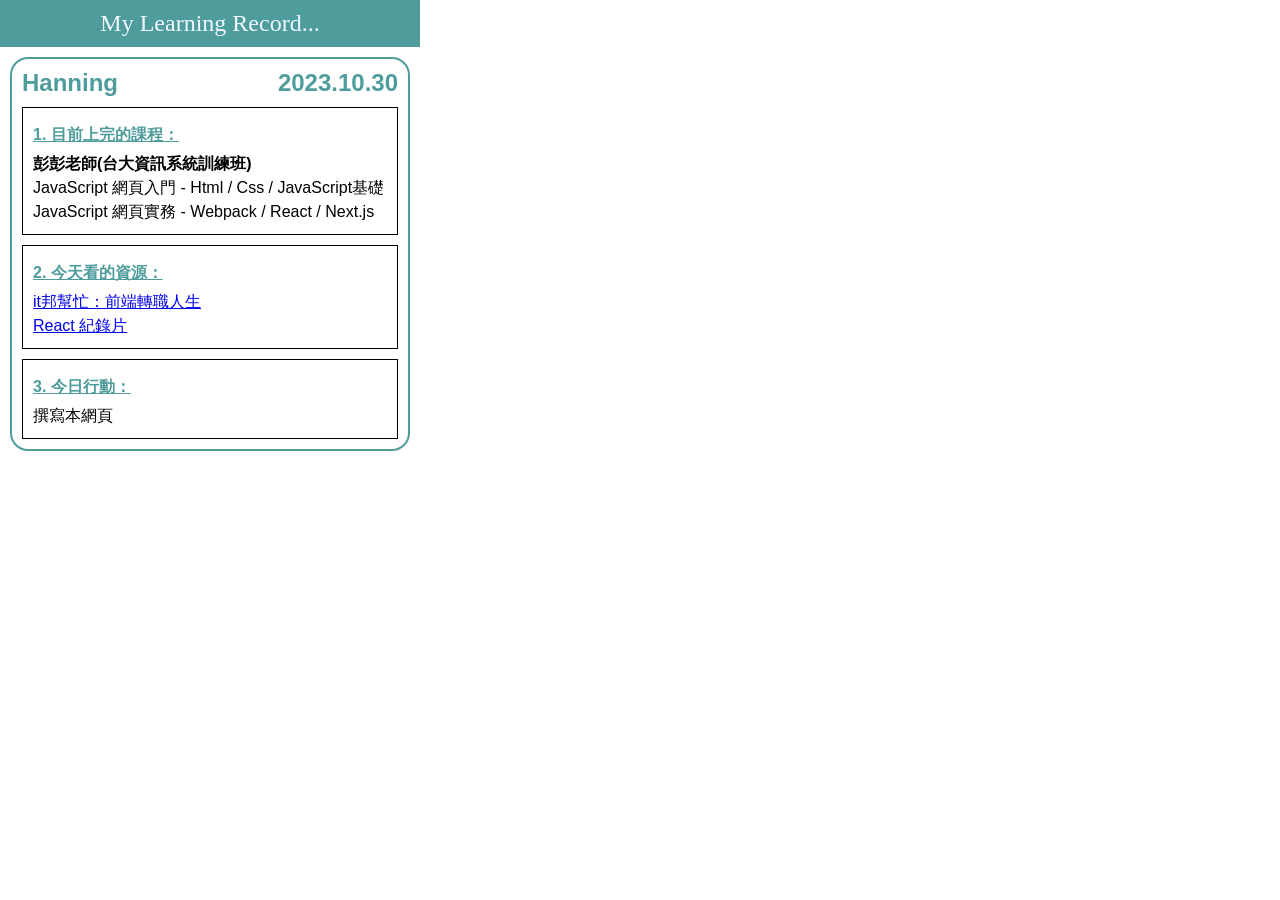
==== index.html @ 05cccd00 "change files name" ====
<!DOCTYPE html>
<html lang="en">
<head>
    <meta charset="UTF-8">
    <meta name="viewport" content="width=, initial-scale=1.0">
    <link rel="stylesheet" href="home.css">
    <link href="https://fonts.cdnfonts.com/css/public-pixel" rel="stylesheet">
    <title>My Project</title>
</head>
<body>
    
    <div class="header">My Learning Record...</div>

    <div class="card-section">
        <div class="card-header">
            <div class="name">Hanning</div>
            <div class="timeCode">2023.10.30</div>
        </div>

        <div class="p-section">
            <div class="p-header">1. 目前上完的課程：</div>
            <strong>彭彭老師(台大資訊系統訓練班)</strong><br>
            JavaScript 網頁入門 - Html / Css / JavaScript基礎<br>
            JavaScript 網頁實務 - Webpack / React / Next.js<br>
        </div>

        <div class="p-section">
            <div class="p-header">2. 今天看的資源：</div>
            <a href="https://ithelp.ithome.com.tw/users/20162644/ironman/6495" target="_blank">
                it邦幫忙：前端轉職人生
            </a><br>
            <a href="https://youtu.be/8pDqJVdNa44?si=E3cDzOORL_n6Qt2W">
                React 紀錄片
            </a><br>
        </div>

        <div class="p-section">
            <div class="p-header">3. 今日行動：</div>
            撰寫本網頁
        </div>
    </div>

</body>
</html>
---- home.css ----
body{
    font-family: Arial, Helvetica, sans-serif, 'Microsoft JhengHei', '微軟正黑體', 'Microsoft YaHei';

    margin: 0;
    width: 420px;
}

.header{
    margin: 0px;
    padding: 10px;

    text-align: center;
    font-family: 'Public Pixel';
    font-size: 1.5rem;

    background-color:rgb(79, 156, 156);
    color: aliceblue;
}

.card-section{
    border: solid 2px rgb(79, 156, 156);
    border-radius: 18px;

    margin: 10px;
    padding: 0 10px;
}

.card-header{
    font-weight: bold;
    font-size: 1.5rem;
    color: rgb(79, 156, 156);
    padding-top: 10px;

    display: flex;
    justify-content: space-between;
}

.p-section{
    border: solid 1px black;
    margin: 10px 0;
    padding: 10px;

    line-height: 1.5rem;
}

.p-header{
    font-weight: bold;
    text-decoration: underline;
    color: rgb(79, 156, 156);
    padding: 5px 0;
}
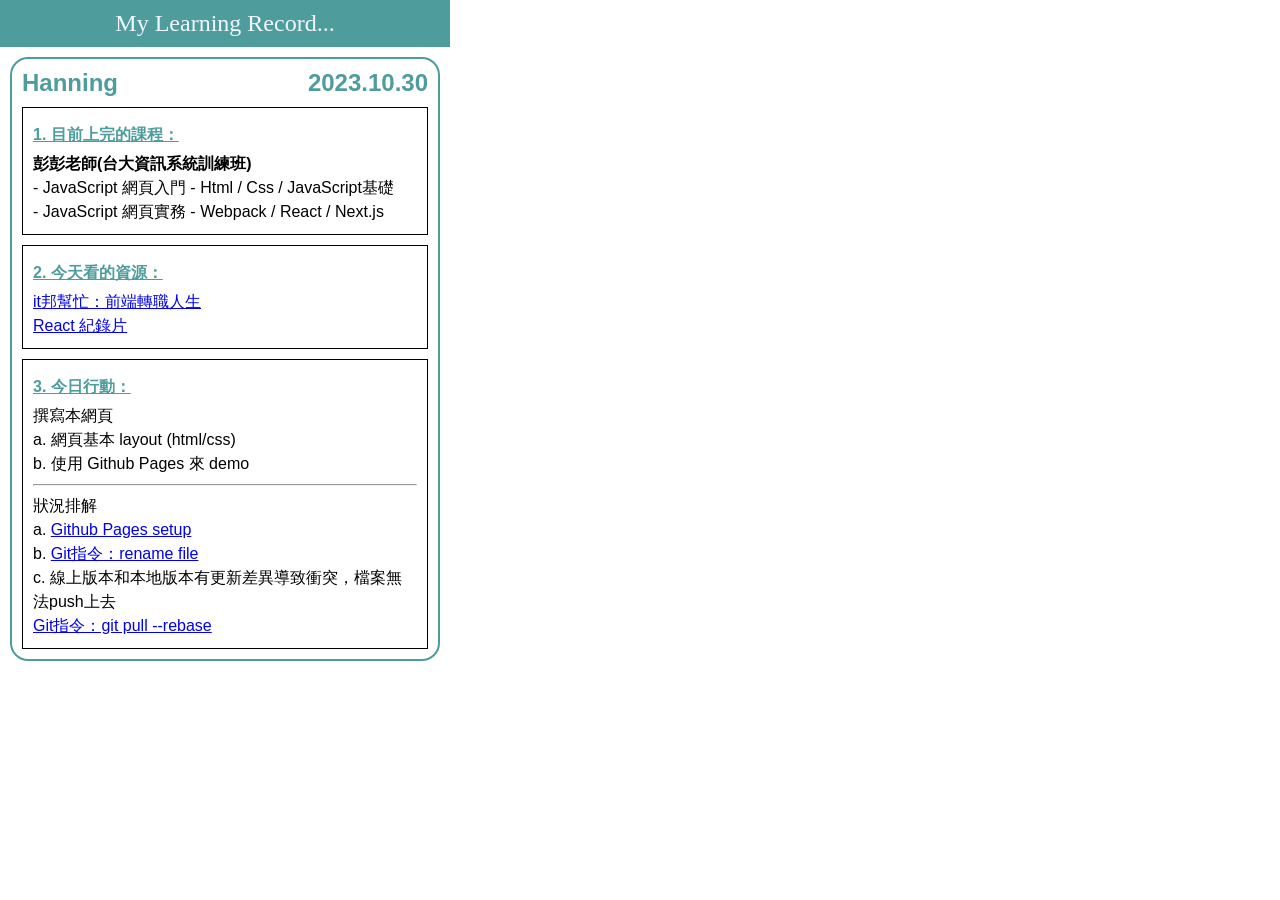
==== commit d54d6b0c: "update progress" ====
--- a/index.html
+++ b/index.html
@@ -3,7 +3,7 @@
 <head>
     <meta charset="UTF-8">
     <meta name="viewport" content="width=, initial-scale=1.0">
-    <link rel="stylesheet" href="home.css">
+    <link rel="stylesheet" href="index.css">
     <link href="https://fonts.cdnfonts.com/css/public-pixel" rel="stylesheet">
     <title>My Project</title>
 </head>
@@ -20,8 +20,8 @@
         <div class="p-section">
             <div class="p-header">1. 目前上完的課程：</div>
             <strong>彭彭老師(台大資訊系統訓練班)</strong><br>
-            JavaScript 網頁入門 - Html / Css / JavaScript基礎<br>
-            JavaScript 網頁實務 - Webpack / React / Next.js<br>
+            - JavaScript 網頁入門 - Html / Css / JavaScript基礎<br>
+            - JavaScript 網頁實務 - Webpack / React / Next.js<br>
         </div>
 
         <div class="p-section">
@@ -29,14 +29,28 @@
             <a href="https://ithelp.ithome.com.tw/users/20162644/ironman/6495" target="_blank">
                 it邦幫忙：前端轉職人生
             </a><br>
-            <a href="https://youtu.be/8pDqJVdNa44?si=E3cDzOORL_n6Qt2W">
+            <a href="https://youtu.be/8pDqJVdNa44?si=E3cDzOORL_n6Qt2W" target="_blank">
                 React 紀錄片
             </a><br>
         </div>
 
         <div class="p-section">
             <div class="p-header">3. 今日行動：</div>
-            撰寫本網頁
+            撰寫本網頁<br>
+            a. 網頁基本 layout (html/css)<br>
+            b. 使用 Github Pages 來 demo<br>
+            <hr>
+            狀況排解<br>
+            a. <a href="https://pages.github.com" target="_blank">
+                Github Pages setup
+            </a><br>
+            b. <a href="https://zlargon.gitbooks.io/git-tutorial/content/file/rename.html" target="_blank">
+                Git指令：rename file
+            </a><br>
+            c. 線上版本和本地版本有更新差異導致衝突，檔案無法push上去<br>
+            <a href="https://zlargon.gitbooks.io/git-tutorial/content/file/rename.html" target="_blank">
+                Git指令：git pull --rebase
+            </a><br>
         </div>
     </div>
 
--- a/index.css
+++ b/index.css
@@ -0,0 +1,51 @@
+body{
+    font-family: Arial, Helvetica, sans-serif, 'Microsoft JhengHei', '微軟正黑體', 'Microsoft YaHei';
+
+    margin: 0;
+    width: 450px;
+}
+
+.header{
+    margin: 0px;
+    padding: 10px;
+
+    text-align: center;
+    font-family: 'Public Pixel';
+    font-size: 1.5rem;
+
+    background-color:rgb(79, 156, 156);
+    color: aliceblue;
+}
+
+.card-section{
+    border: solid 2px rgb(79, 156, 156);
+    border-radius: 18px;
+
+    margin: 10px;
+    padding: 0 10px;
+}
+
+.card-header{
+    font-weight: bold;
+    font-size: 1.5rem;
+    color: rgb(79, 156, 156);
+    padding-top: 10px;
+
+    display: flex;
+    justify-content: space-between;
+}
+
+.p-section{
+    border: solid 1px black;
+    margin: 10px 0;
+    padding: 10px;
+
+    line-height: 1.5rem;
+}
+
+.p-header{
+    font-weight: bold;
+    text-decoration: underline;
+    color: rgb(79, 156, 156);
+    padding: 5px 0;
+}
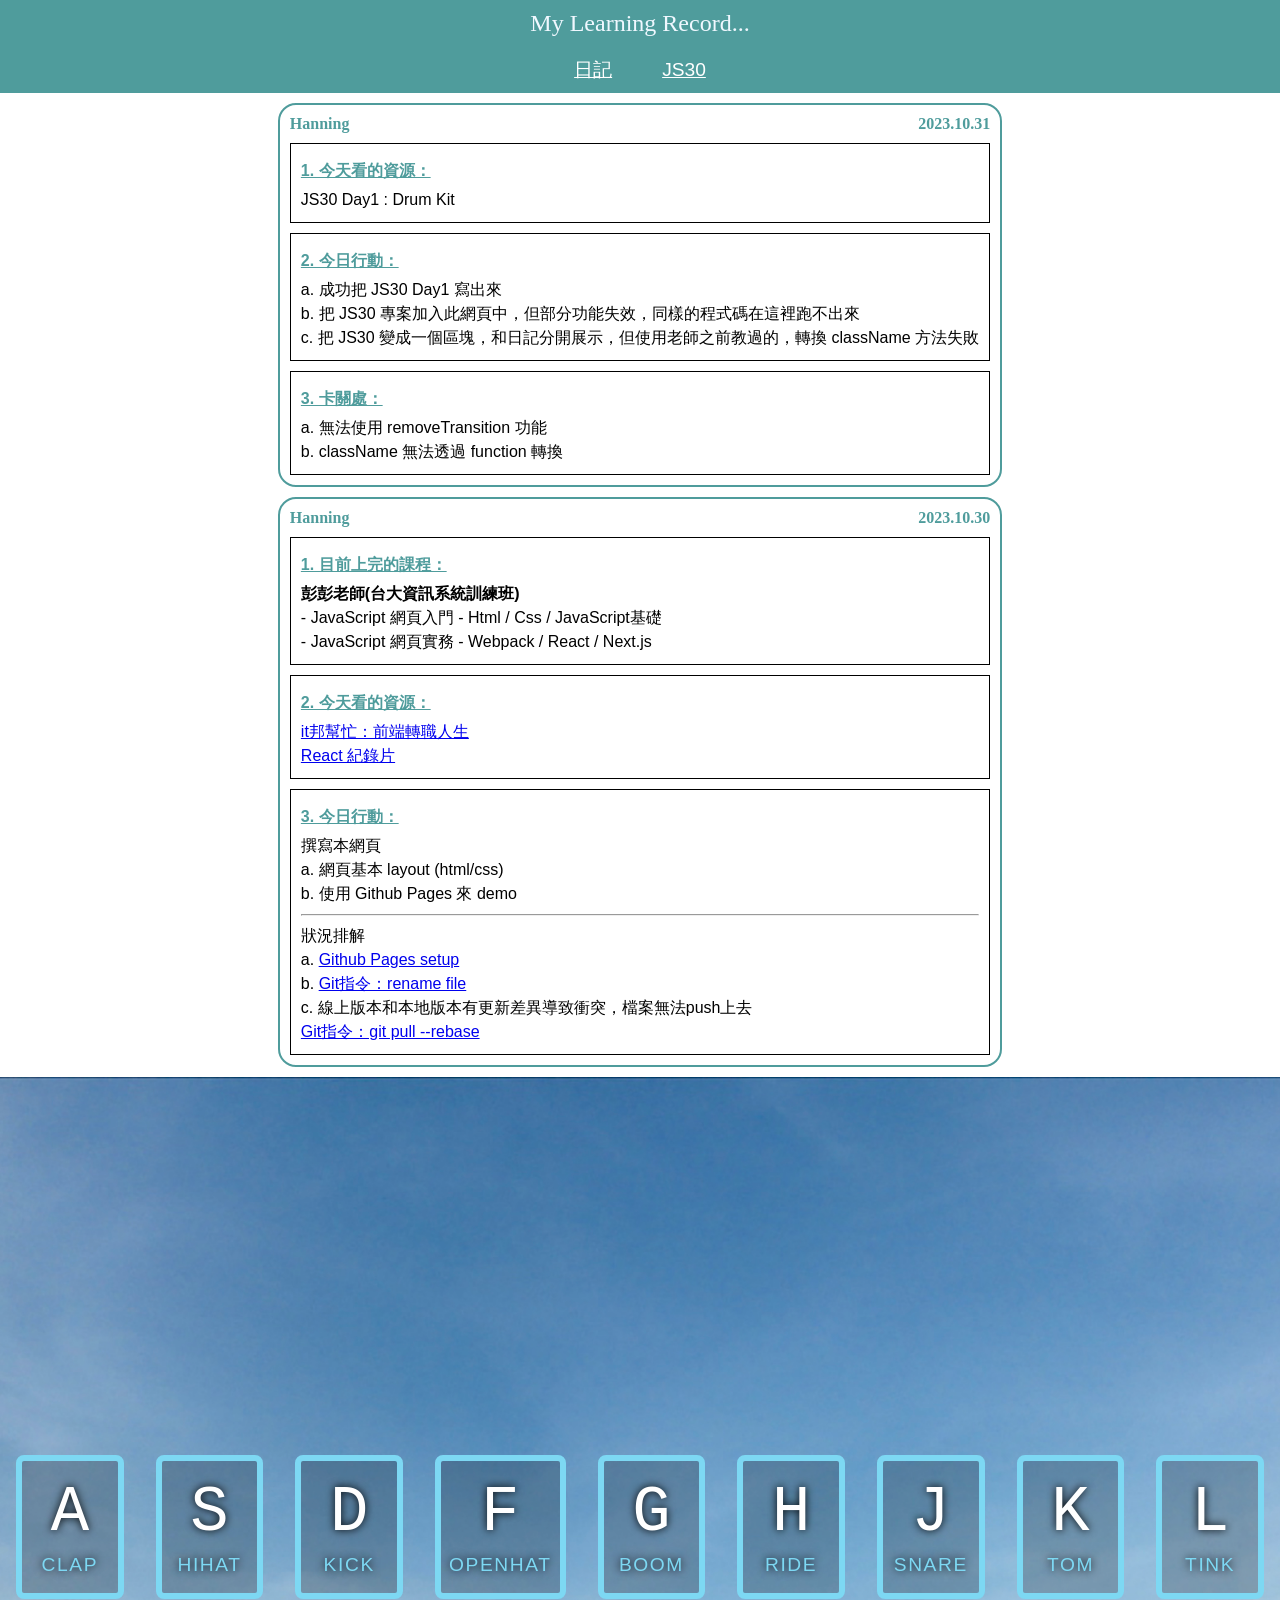
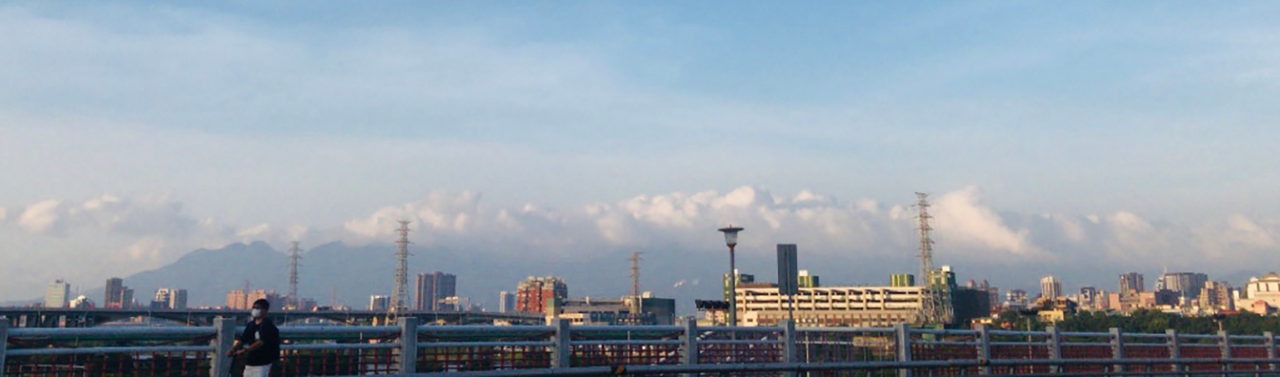
==== commit b06db53d: "today's progress" ====
--- a/index.html
+++ b/index.html
@@ -2,55 +2,146 @@
 <html lang="en">
 <head>
     <meta charset="UTF-8">
-    <meta name="viewport" content="width=, initial-scale=1.0">
+    <meta name="viewport" content="initial-scale=1.0">
     <link rel="stylesheet" href="index.css">
     <link href="https://fonts.cdnfonts.com/css/public-pixel" rel="stylesheet">
+    <script src="index.js"></script>
     <title>My Project</title>
 </head>
 <body>
     
-    <div class="header">My Learning Record...</div>
-
-    <div class="card-section">
-        <div class="card-header">
-            <div class="name">Hanning</div>
-            <div class="timeCode">2023.10.30</div>
+    <div class="root">
+        <div class="header">My Learning Record...</div>
+        <div class="nav">
+            <div class="nav-item" onclick="showDiary();">日記</div>
+            <div class="nav-item" onclick="showJS30();">JS30</div>
         </div>
 
-        <div class="p-section">
-            <div class="p-header">1. 目前上完的課程：</div>
-            <strong>彭彭老師(台大資訊系統訓練班)</strong><br>
-            - JavaScript 網頁入門 - Html / Css / JavaScript基礎<br>
-            - JavaScript 網頁實務 - Webpack / React / Next.js<br>
+        <div class="diary">
+
+            <!-- 2023.10.31 -->
+            <div class="card-section">
+                <div class="card-header">
+                    <div class="name">Hanning</div>
+                    <div class="timeCode">2023.10.31</div>
+                </div>
+
+                <div class="p-section">
+                    <div class="p-header">1. 今天看的資源：</div>
+                    JS30 Day1 : Drum Kit<br>
+                </div>
+
+                <div class="p-section">
+                    <div class="p-header">2. 今日行動：</div>
+                    a. 成功把 JS30 Day1 寫出來<br>
+                    b. 把 JS30 專案加入此網頁中，但部分功能失效，同樣的程式碼在這裡跑不出來<br>
+                    c. 把 JS30 變成一個區塊，和日記分開展示，但使用老師之前教過的，轉換 className 方法失敗<br>
+                </div>
+
+                <div class="p-section">
+                    <div class="p-header">3. 卡關處：</div>
+                    a. 無法使用 removeTransition 功能<br>
+                    b. className 無法透過 function 轉換
+                </div>
+            </div>
+            
+            <!-- 2023.10.30 -->
+            <div class="card-section">
+                <div class="card-header">
+                    <div class="name">Hanning</div>
+                    <div class="timeCode">2023.10.30</div>
+                </div>
+
+                <div class="p-section">
+                    <div class="p-header">1. 目前上完的課程：</div>
+                    <strong>彭彭老師(台大資訊系統訓練班)</strong><br>
+                    - JavaScript 網頁入門 - Html / Css / JavaScript基礎<br>
+                    - JavaScript 網頁實務 - Webpack / React / Next.js<br>
+                </div>
+
+                <div class="p-section">
+                    <div class="p-header">2. 今天看的資源：</div>
+                    <a href="https://ithelp.ithome.com.tw/users/20162644/ironman/6495" target="_blank">
+                        it邦幫忙：前端轉職人生
+                    </a><br>
+                    <a href="https://youtu.be/8pDqJVdNa44?si=E3cDzOORL_n6Qt2W" target="_blank">
+                        React 紀錄片
+                    </a><br>
+                </div>
+
+                <div class="p-section">
+                    <div class="p-header">3. 今日行動：</div>
+                    撰寫本網頁<br>
+                    a. 網頁基本 layout (html/css)<br>
+                    b. 使用 Github Pages 來 demo<br>
+                    <hr>
+                    狀況排解<br>
+                    a. <a href="https://pages.github.com" target="_blank">
+                        Github Pages setup
+                    </a><br>
+                    b. <a href="https://zlargon.gitbooks.io/git-tutorial/content/file/rename.html" target="_blank">
+                        Git指令：rename file
+                    </a><br>
+                    c. 線上版本和本地版本有更新差異導致衝突，檔案無法push上去<br>
+                    <a href="https://zlargon.gitbooks.io/git-tutorial/content/file/rename.html" target="_blank">
+                        Git指令：git pull --rebase
+                    </a><br>
+                </div>
+            </div>
+
         </div>
 
-        <div class="p-section">
-            <div class="p-header">2. 今天看的資源：</div>
-            <a href="https://ithelp.ithome.com.tw/users/20162644/ironman/6495" target="_blank">
-                it邦幫忙：前端轉職人生
-            </a><br>
-            <a href="https://youtu.be/8pDqJVdNa44?si=E3cDzOORL_n6Qt2W" target="_blank">
-                React 紀錄片
-            </a><br>
-        </div>
-
-        <div class="p-section">
-            <div class="p-header">3. 今日行動：</div>
-            撰寫本網頁<br>
-            a. 網頁基本 layout (html/css)<br>
-            b. 使用 Github Pages 來 demo<br>
-            <hr>
-            狀況排解<br>
-            a. <a href="https://pages.github.com" target="_blank">
-                Github Pages setup
-            </a><br>
-            b. <a href="https://zlargon.gitbooks.io/git-tutorial/content/file/rename.html" target="_blank">
-                Git指令：rename file
-            </a><br>
-            c. 線上版本和本地版本有更新差異導致衝突，檔案無法push上去<br>
-            <a href="https://zlargon.gitbooks.io/git-tutorial/content/file/rename.html" target="_blank">
-                Git指令：git pull --rebase
-            </a><br>
+        <div class="JS30">
+            <div class="JS30-1">
+                <div class="keys">
+                    <div data-key="65" class="key">
+                    <kbd>A</kbd>
+                    <span class="sound">clap</span>
+                    </div>
+                    <div data-key="83" class="key">
+                    <kbd>S</kbd>
+                    <span class="sound">hihat</span>
+                    </div>
+                    <div data-key="68" class="key">
+                    <kbd>D</kbd>
+                    <span class="sound">kick</span>
+                    </div>
+                    <div data-key="70" class="key">
+                    <kbd>F</kbd>
+                    <span class="sound">openhat</span>
+                    </div>
+                    <div data-key="71" class="key">
+                    <kbd>G</kbd>
+                    <span class="sound">boom</span>
+                    </div>
+                    <div data-key="72" class="key">
+                    <kbd>H</kbd>
+                    <span class="sound">ride</span>
+                    </div>
+                    <div data-key="74" class="key">
+                    <kbd>J</kbd>
+                    <span class="sound">snare</span>
+                    </div>
+                    <div data-key="75" class="key">
+                    <kbd>K</kbd>
+                    <span class="sound">tom</span>
+                    </div>
+                    <div data-key="76" class="key">
+                    <kbd>L</kbd>
+                    <span class="sound">tink</span>
+                    </div>
+                </div>
+                
+                <audio data-key="65" src="./ref/JS30-1/sounds/clap.wav"></audio>
+                <audio data-key="83" src="./ref/JS30-1/sounds/hihat.wav"></audio>
+                <audio data-key="68" src="./ref/JS30-1/sounds/kick.wav"></audio>
+                <audio data-key="70" src="./ref/JS30-1/sounds/openhat.wav"></audio>
+                <audio data-key="71" src="./ref/JS30-1/sounds/boom.wav"></audio>
+                <audio data-key="72" src="./ref/JS30-1/sounds/ride.wav"></audio>
+                <audio data-key="74" src="./ref/JS30-1/sounds/snare.wav"></audio>
+                <audio data-key="75" src="./ref/JS30-1/sounds/tom.wav"></audio>
+                <audio data-key="76" src="./ref/JS30-1/sounds/tink.wav"></audio>
+            </div>
         </div>
     </div>
 
--- a/index.css
+++ b/index.css
@@ -1,11 +1,17 @@
 body{
     font-family: Arial, Helvetica, sans-serif, 'Microsoft JhengHei', '微軟正黑體', 'Microsoft YaHei';
+    margin: 0;
+}
 
-    margin: 0;
-    width: 450px;
+/* 公用區 */
+.root{
+    display: flex;
+    flex-direction: column;
+    align-items: center;
 }
 
 .header{
+    width: 100%;
     margin: 0px;
     padding: 10px;
 
@@ -15,6 +21,36 @@
 
     background-color:rgb(79, 156, 156);
     color: aliceblue;
+}
+
+.nav{
+    width: 100%;
+    padding: 10px 0;
+    background-color:rgb(79, 156, 156);
+
+    display: flex;
+    justify-content: center;
+    align-items: center;
+}
+
+.nav-item{
+    color: white;
+    text-decoration: underline;
+    font-size: 1.2rem;
+    padding: 0 25px;
+}
+
+.show{
+    display: block;
+}
+
+.hide{
+    display: none;
+}
+
+/* 日記區 */
+.diary{
+    display: block;
 }
 
 .card-section{
@@ -27,7 +63,9 @@
 
 .card-header{
     font-weight: bold;
-    font-size: 1.5rem;
+    font-size: 1rem;
+    font-family: 'Public Pixel';
+
     color: rgb(79, 156, 156);
     padding-top: 10px;
 
@@ -48,4 +86,59 @@
     text-decoration: underline;
     color: rgb(79, 156, 156);
     padding: 5px 0;
-}+}
+
+/* JS30 */
+.JS30{
+    width: 100%;
+    display: block;
+}
+
+/* JS30-1 */
+.JS30-1{
+    font-size: 10px;
+    background: url('./ref/JS30-1/background.jpg') bottom center;
+    background-size: cover;
+}
+
+.keys {
+    display: flex;
+    flex: 1;
+    min-height: 100vh;
+    align-items: center;
+    justify-content: center;
+  }
+  
+  .key {
+    border: 0.4rem solid #7dd8f3;
+    border-radius: 0.5rem;
+    margin: 1rem;
+    font-size: 1.5rem;
+    padding: 1rem 0.5rem;
+    width: 10rem;
+    text-align: center;
+    color: white;
+    background: rgba(0,0,0,0.2);
+    text-shadow: 0 0 0.5rem black;
+  
+    transition: all 0.07s ease;
+  }
+  
+  .playing {
+    border-color: white;
+    box-shadow: 0 0 1rem white;
+  
+    transform: scale(1.2);
+  }
+  
+  kbd {
+    display: block;
+    font-size: 4rem;
+  }
+  
+  .sound {
+    font-size: 1.2rem;
+    text-transform: uppercase;
+    letter-spacing: 0.1rem;
+    color: #7dd8f3;
+  }
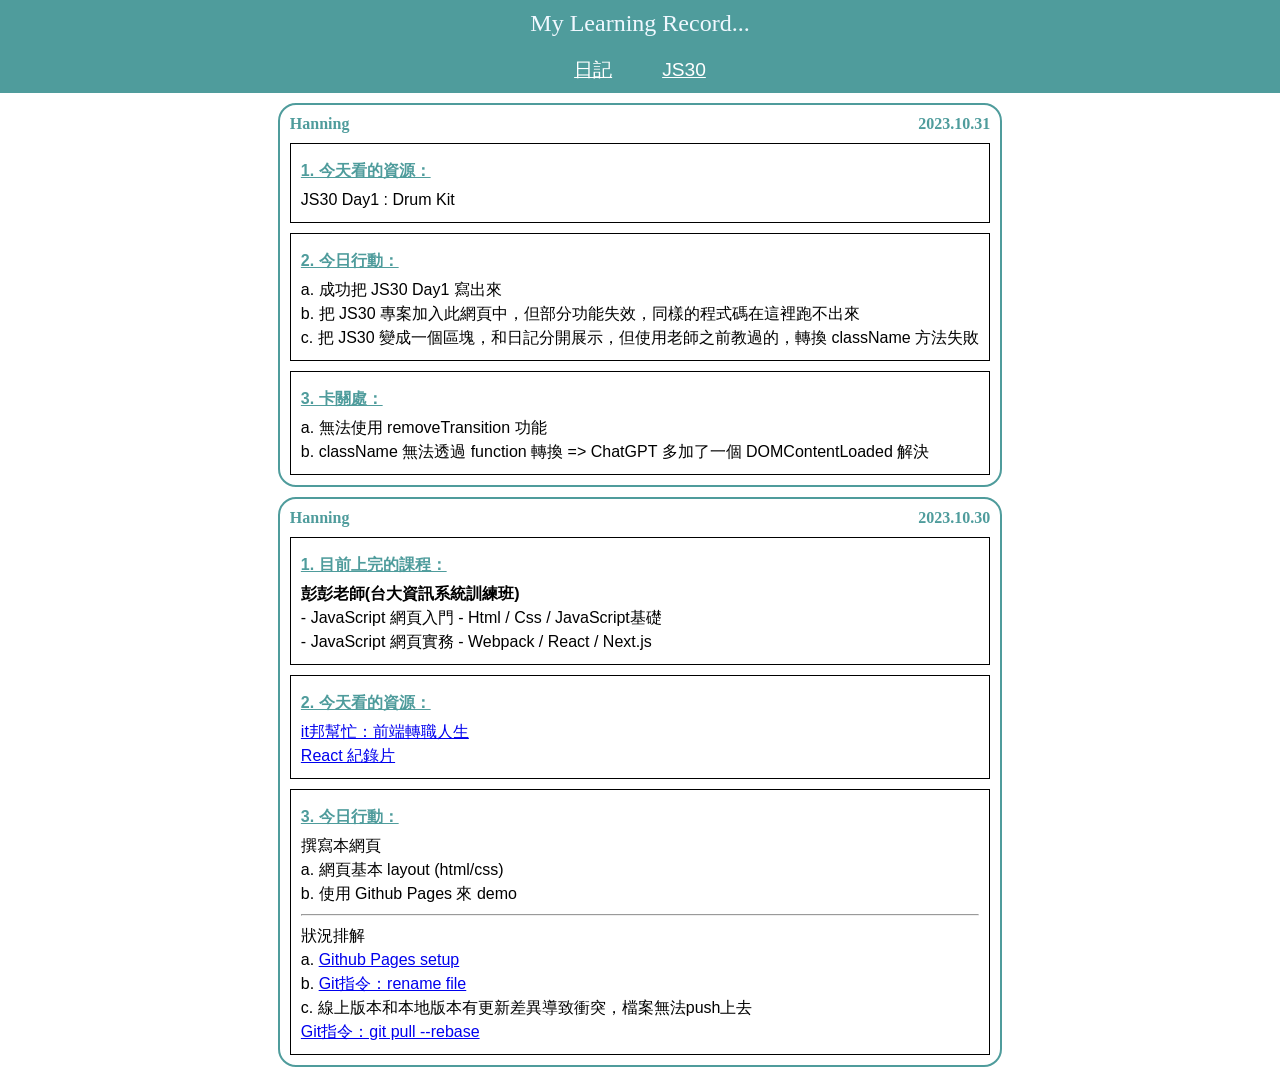
==== commit 4aa90d11: "today's progress" ====
--- a/index.html
+++ b/index.html
@@ -41,7 +41,7 @@
                 <div class="p-section">
                     <div class="p-header">3. 卡關處：</div>
                     a. 無法使用 removeTransition 功能<br>
-                    b. className 無法透過 function 轉換
+                    b. className 無法透過 function 轉換 => ChatGPT 多加了一個 DOMContentLoaded 解決
                 </div>
             </div>
             
--- a/index.css
+++ b/index.css
@@ -41,6 +41,7 @@
 }
 
 .show{
+    width: 100%;
     display: block;
 }
 
@@ -91,7 +92,7 @@
 /* JS30 */
 .JS30{
     width: 100%;
-    display: block;
+    display: none;
 }
 
 /* JS30-1 */
@@ -121,7 +122,7 @@
     background: rgba(0,0,0,0.2);
     text-shadow: 0 0 0.5rem black;
   
-    transition: all 0.07s ease;
+    transition: all 1.07s ease;
   }
   
   .playing {
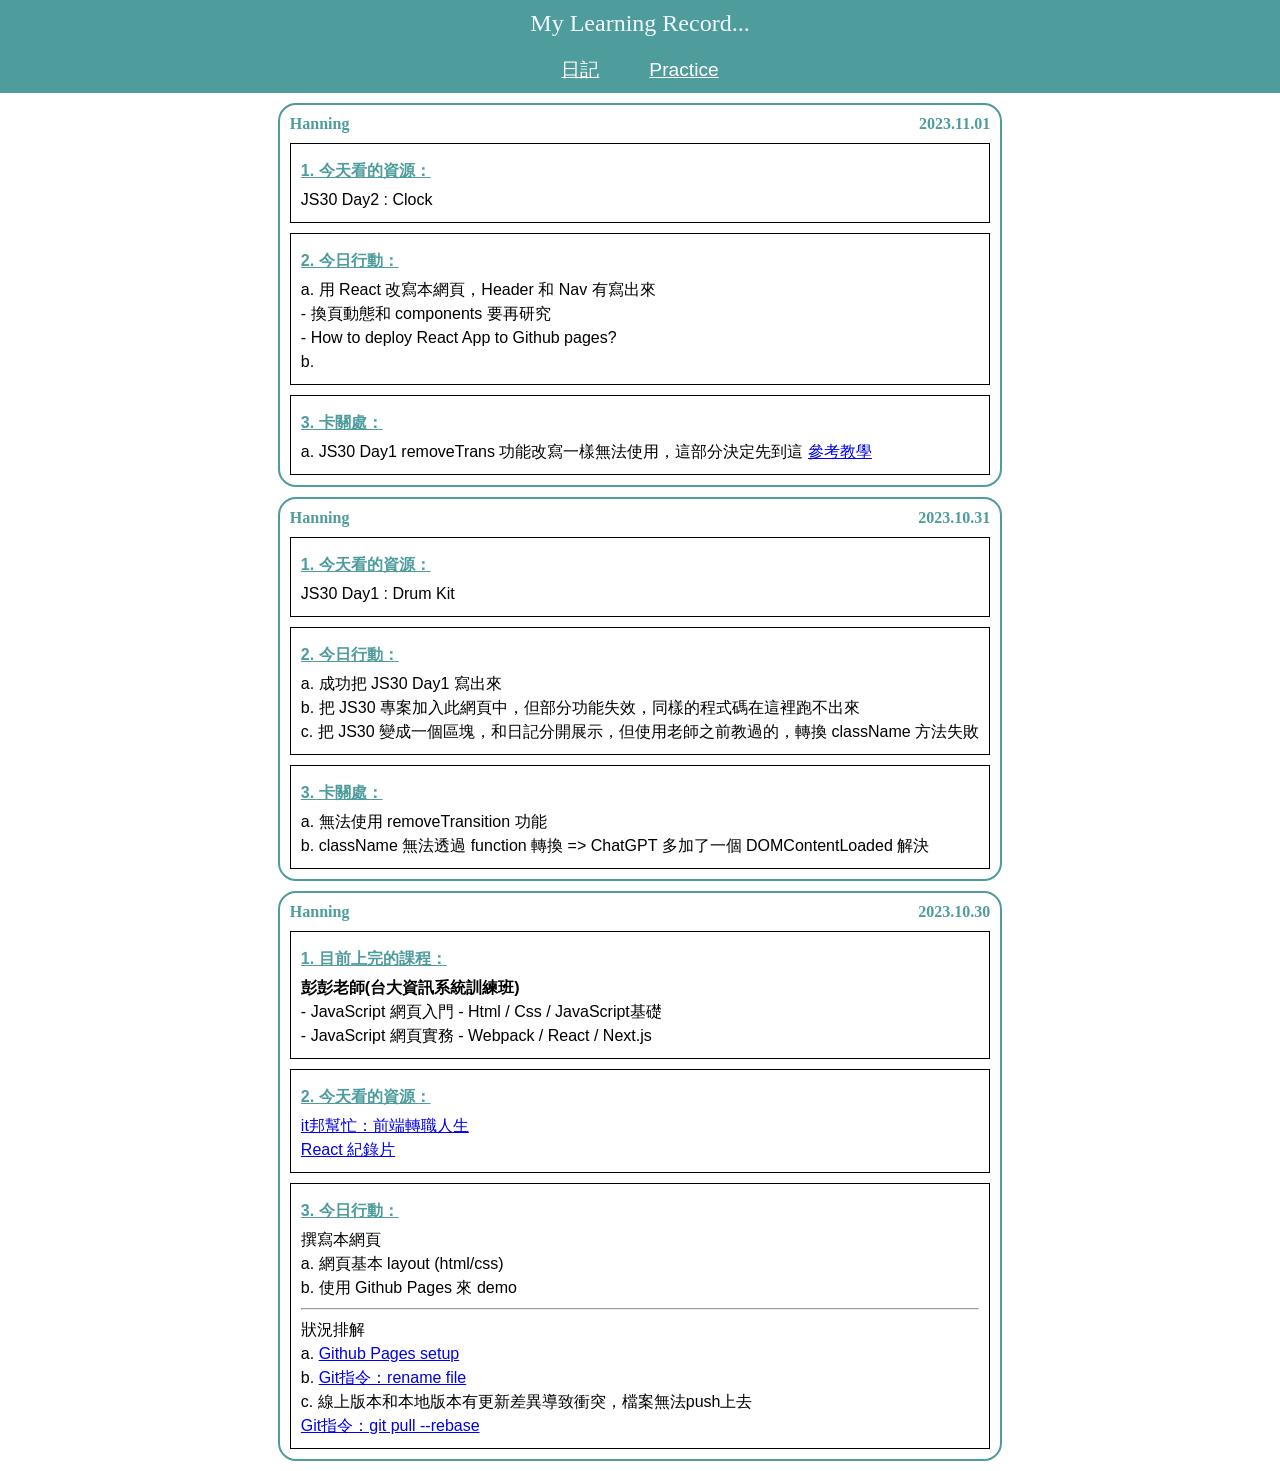
==== commit 50884849: "today's update" ====
--- a/index.html
+++ b/index.html
@@ -14,10 +14,38 @@
         <div class="header">My Learning Record...</div>
         <div class="nav">
             <div class="nav-item" onclick="showDiary();">日記</div>
-            <div class="nav-item" onclick="showJS30();">JS30</div>
+            <div class="nav-item" onclick="showJS30();">Practice</div>
         </div>
 
         <div class="diary">
+            <!-- 2023.11.01 -->
+            <div class="card-section">
+                <div class="card-header">
+                    <div class="name">Hanning</div>
+                    <div class="timeCode">2023.11.01</div>
+                </div>
+
+                <div class="p-section">
+                    <div class="p-header">1. 今天看的資源：</div>
+                    JS30 Day2 : Clock<br>
+                </div>
+
+                <div class="p-section">
+                    <div class="p-header">2. 今日行動：</div>
+                    a. 用 React 改寫本網頁，Header 和 Nav 有寫出來<br>
+                    - 換頁動態和 components 要再研究<br>
+                    - How to deploy React App to Github pages?<br>
+                    b. 
+                </div>
+
+                <div class="p-section">
+                    <div class="p-header">3. 卡關處：</div>
+                    a. JS30 Day1 removeTrans 功能改寫一樣無法使用，這部分決定先到這
+                    <a href="https://www.youtube.com/live/f2ttaeDHzwE?si=LgOlucOT0VOA7_rs" target="_blank">
+                        參考教學
+                    </a><br>
+                </div>
+            </div>
 
             <!-- 2023.10.31 -->
             <div class="card-section">
--- a/index.css
+++ b/index.css
@@ -105,6 +105,7 @@
 .keys {
     display: flex;
     flex: 1;
+    flex-wrap: wrap;
     min-height: 100vh;
     align-items: center;
     justify-content: center;
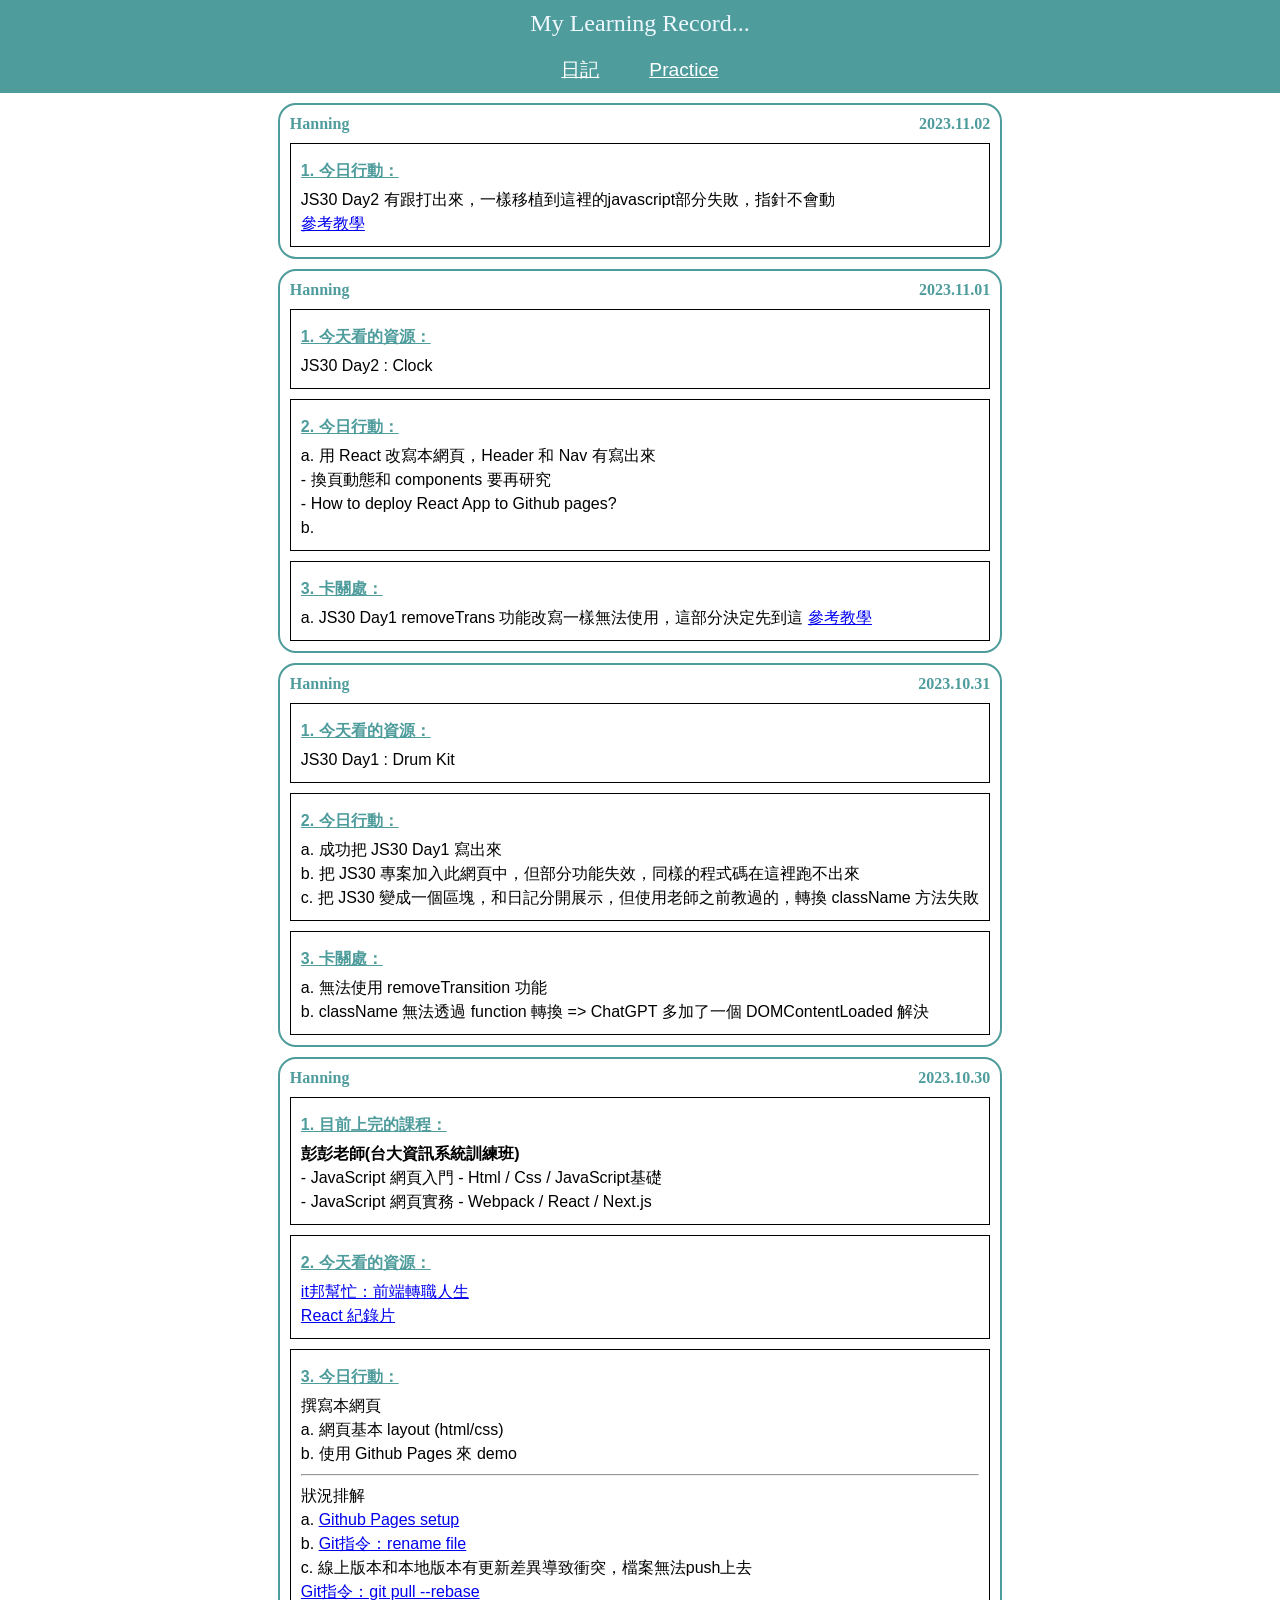
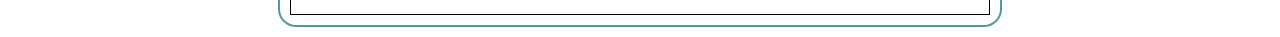
==== commit 4b64d5b5: "today's little progress" ====
--- a/index.html
+++ b/index.html
@@ -18,6 +18,22 @@
         </div>
 
         <div class="diary">
+            <!-- 2023.11.02 -->
+            <div class="card-section">
+                <div class="card-header">
+                    <div class="name">Hanning</div>
+                    <div class="timeCode">2023.11.02</div>
+                </div>
+
+                <div class="p-section">
+                    <div class="p-header">1. 今日行動：</div>
+                    JS30 Day2 有跟打出來，一樣移植到這裡的javascript部分失敗，指針不會動<br>
+                    <a href="https://www.youtube.com/live/O1YsB3qxO4g?si=j-KRQ4mmoHPaZlcf" target="_blank">
+                        參考教學
+                    </a><br>
+                </div>
+            </div>
+
             <!-- 2023.11.01 -->
             <div class="card-section">
                 <div class="card-header">
@@ -119,7 +135,7 @@
 
         </div>
 
-        <div class="JS30">
+        <div class="practice">
             <div class="JS30-1">
                 <div class="keys">
                     <div data-key="65" class="key">
@@ -170,6 +186,16 @@
                 <audio data-key="75" src="./ref/JS30-1/sounds/tom.wav"></audio>
                 <audio data-key="76" src="./ref/JS30-1/sounds/tink.wav"></audio>
             </div>
+ 
+            <div class="JS30-2">
+                <div class="clock">
+                    <div class="clock-face">
+                      <div class="hand second-hand"></div>
+                      <div class="hand min-hand"></div>
+                      <div class="hand hour-hand"></div>
+                    </div>
+                </div>
+            </div>
         </div>
     </div>
 
--- a/index.css
+++ b/index.css
@@ -89,8 +89,8 @@
     padding: 5px 0;
 }
 
-/* JS30 */
-.JS30{
+/* practice */
+.practice{
     width: 100%;
     display: none;
 }
@@ -109,38 +109,127 @@
     min-height: 100vh;
     align-items: center;
     justify-content: center;
-  }
-  
-  .key {
-    border: 0.4rem solid #7dd8f3;
-    border-radius: 0.5rem;
-    margin: 1rem;
-    font-size: 1.5rem;
-    padding: 1rem 0.5rem;
-    width: 10rem;
-    text-align: center;
-    color: white;
-    background: rgba(0,0,0,0.2);
-    text-shadow: 0 0 0.5rem black;
-  
-    transition: all 1.07s ease;
-  }
-  
-  .playing {
-    border-color: white;
-    box-shadow: 0 0 1rem white;
-  
-    transform: scale(1.2);
-  }
-  
-  kbd {
-    display: block;
-    font-size: 4rem;
-  }
-  
-  .sound {
-    font-size: 1.2rem;
-    text-transform: uppercase;
-    letter-spacing: 0.1rem;
-    color: #7dd8f3;
-  }+}
+
+.key {
+border: 0.4rem solid #7dd8f3;
+border-radius: 0.5rem;
+margin: 1rem;
+font-size: 1.5rem;
+padding: 1rem 0.5rem;
+width: 10rem;
+text-align: center;
+color: white;
+background: rgba(0,0,0,0.2);
+text-shadow: 0 0 0.5rem black;
+
+transition: all 1.07s ease;
+}
+
+.playing {
+border-color: white;
+box-shadow: 0 0 1rem white;
+
+transform: scale(1.2);
+}
+
+kbd {
+display: block;
+font-size: 4rem;
+}
+
+.sound {
+font-size: 1.2rem;
+text-transform: uppercase;
+letter-spacing: 0.1rem;
+color: #7dd8f3;
+}
+
+/* JS30-2 */
+.JS30-2{
+    display: flex;
+    flex: 1;
+    min-height: 100vh;
+    align-items: center;
+    background: #018DED;
+    width: 100%;
+    height: 400px;
+    margin: 0;
+}
+
+.clock {
+    width: 30rem;
+    height: 30rem;
+    border: 20px solid white;
+    border-radius: 50%;
+    margin: 50px auto;
+    position: relative;
+    padding: 2rem;
+    box-shadow:
+      0 0 0 4px rgba(0,0,0,0.1),
+      inset 0 0 0 3px #EFEFEF,
+      inset 0 0 10px black,
+      0 0 10px rgba(0,0,0,0.2);
+}
+
+.clock-face {
+position: relative;
+width: 100%;
+height: 100%;
+transform: translateY(-3px); /* account for the height of the clock hands */
+}
+
+.clock-face::after{
+content: "";
+display: block;
+width: 30px;
+height: 30px;
+border-radius: 100%;
+position: absolute;
+top: 50%;
+left: 50%;
+transform: translate(-50%, -50%);
+background-color: white;
+}
+
+.hand {
+position: absolute;
+width: 100%;
+height: 100%;
+}
+
+.second-hand::after{
+position: absolute;
+content: "";
+display: block;
+width: 5px;
+height: 50%;
+background-color: rgb(255, 120, 120);
+left: 50%;
+bottom: 50%;
+transform: translate(-50%, 0%);
+}
+
+.min-hand::after{
+position: absolute;
+content: "";
+display: block;
+width: 10px;
+height: 40%;
+background-color: rgb(241, 241, 126);
+left: 50%;
+bottom: 50%;
+transform: translate(-50%, 0%);
+}
+
+.hour-hand::after{
+position: absolute;
+content: "";
+display: block;
+width: 15px;
+height: 25%;
+background-color: rgb(255, 255, 255);
+left: 50%;
+bottom: 50%;
+transform: translate(-50%, 0%);
+}
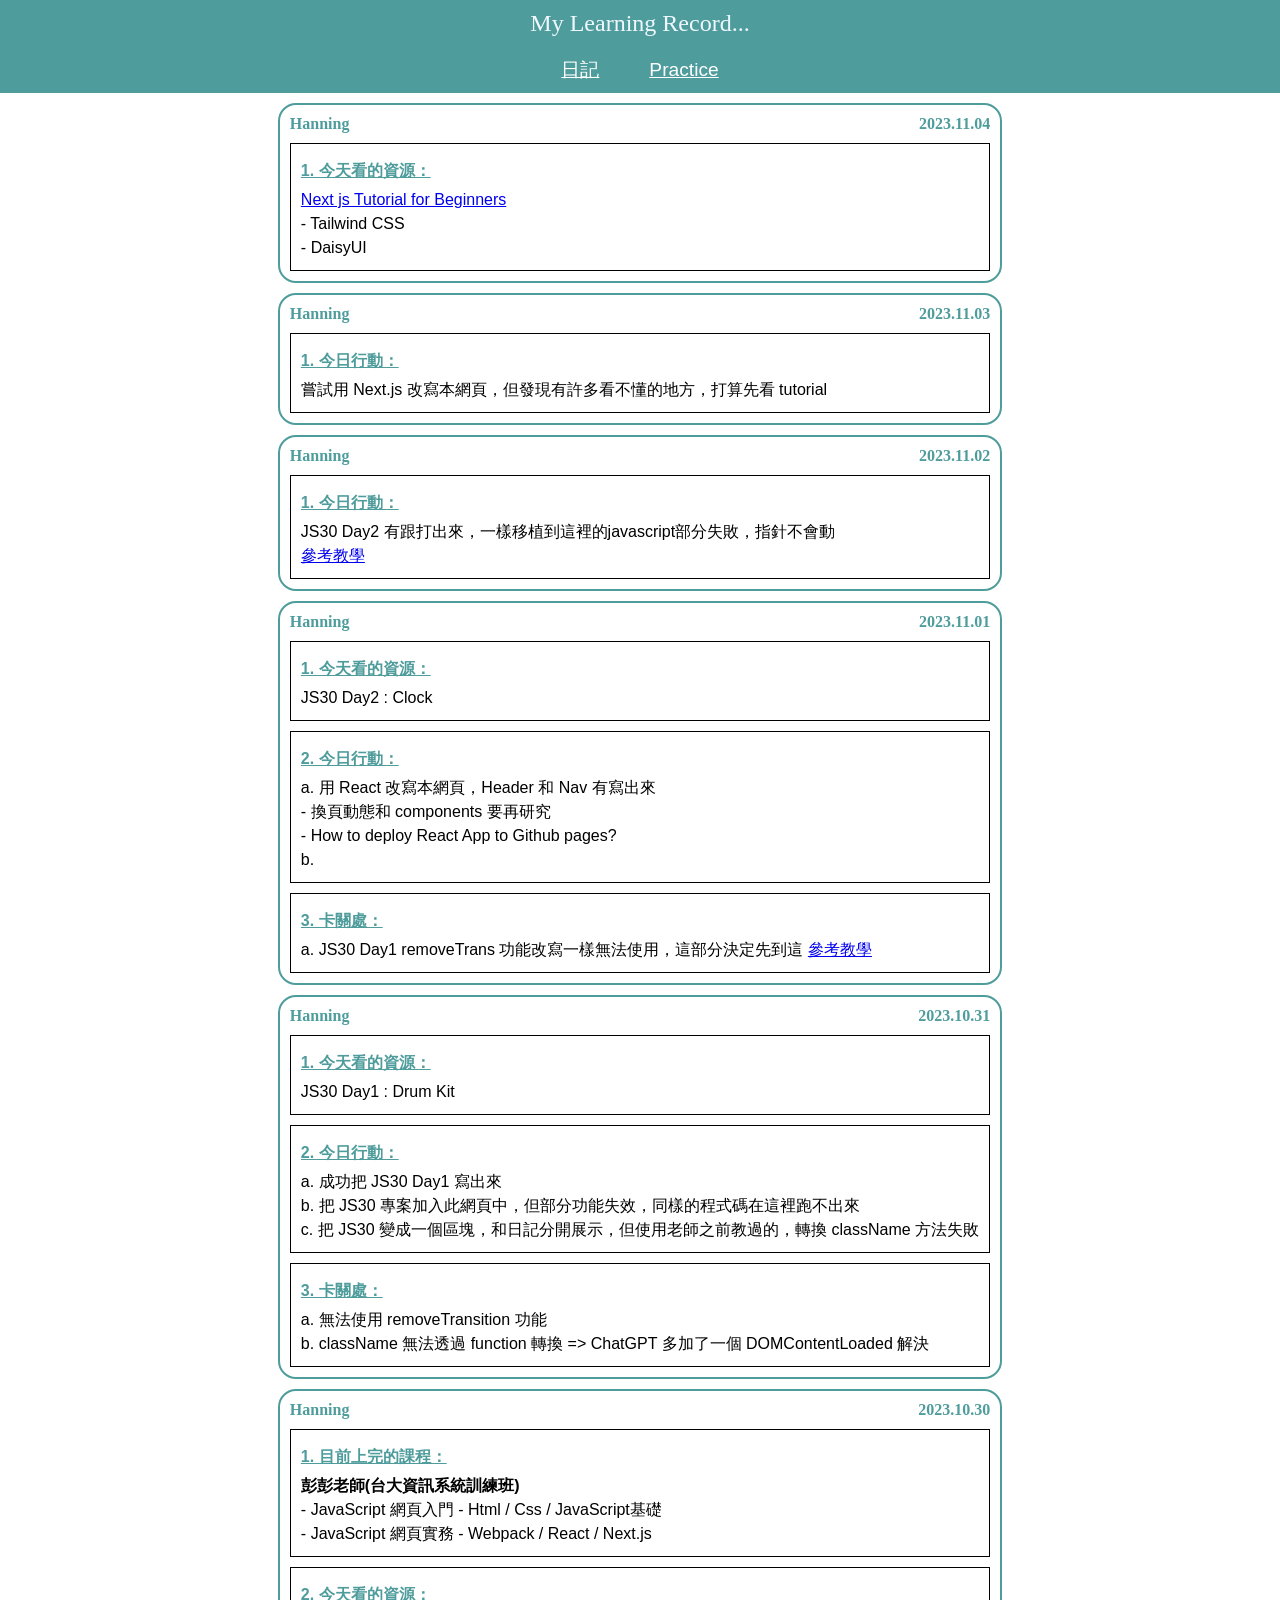
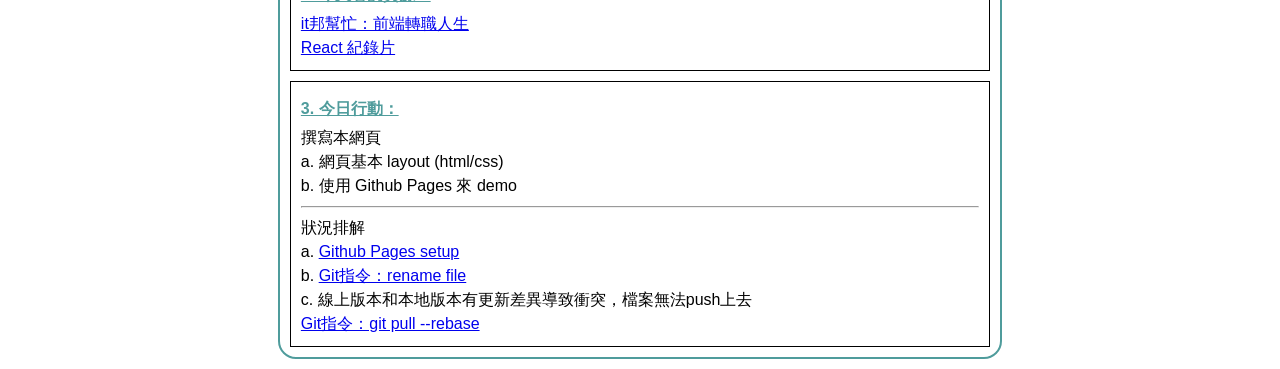
==== commit f3a03054: "still learning" ====
--- a/index.html
+++ b/index.html
@@ -14,10 +14,40 @@
         <div class="header">My Learning Record...</div>
         <div class="nav">
             <div class="nav-item" onclick="showDiary();">日記</div>
-            <div class="nav-item" onclick="showJS30();">Practice</div>
+            <div class="nav-item" onclick="showPractice();">Practice</div>
         </div>
 
         <div class="diary">
+            <!-- 2023.11.04 -->
+            <div class="card-section">
+                <div class="card-header">
+                    <div class="name">Hanning</div>
+                    <div class="timeCode">2023.11.04</div>
+                </div>
+
+                <div class="p-section">
+                    <div class="p-header">1. 今天看的資源：</div>
+                    <a href="https://youtu.be/ZVnjOPwW4ZA?si=odI2aFxKnXzhvU08" target="_blank">
+                        Next js Tutorial for Beginners
+                    </a><br>
+                    - Tailwind CSS<br>
+                    - DaisyUI
+                </div>
+            </div>
+
+            <!-- 2023.11.03 -->
+            <div class="card-section">
+                <div class="card-header">
+                    <div class="name">Hanning</div>
+                    <div class="timeCode">2023.11.03</div>
+                </div>
+
+                <div class="p-section">
+                    <div class="p-header">1. 今日行動：</div>
+                    嘗試用 Next.js 改寫本網頁，但發現有許多看不懂的地方，打算先看 tutorial<br>
+                </div>
+            </div>
+
             <!-- 2023.11.02 -->
             <div class="card-section">
                 <div class="card-header">
